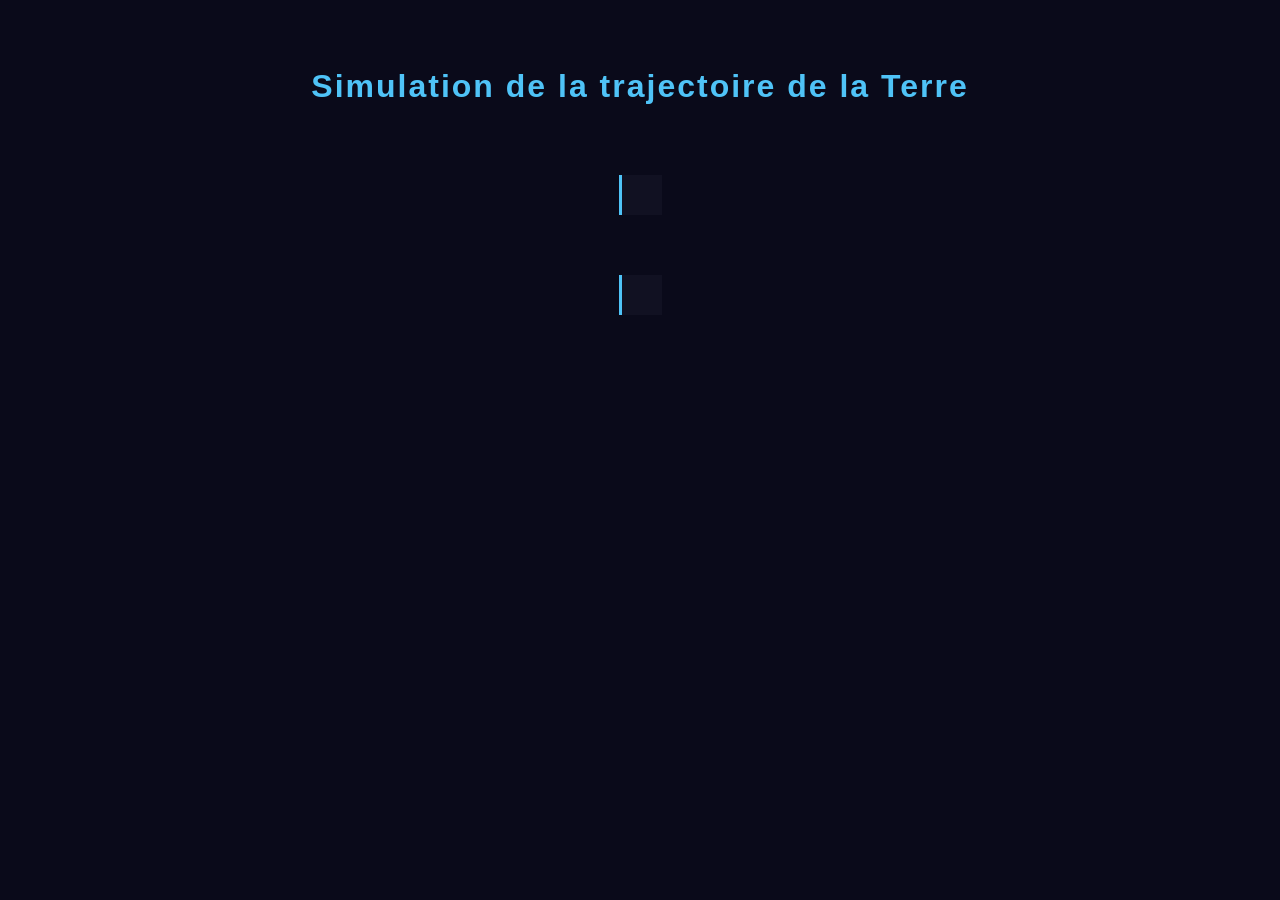
==== index.html @ 92869f79 "move index.html" ====
<!DOCTYPE html>
<html lang="en">
<head>
    <meta charset="UTF-8">
    <meta name="viewport" content="width=device-width, initial-scale=1.0">
    <script src="/website/d3.js"></script>
    <script src="/website/plot.js"></script>
    <script type="module" src="/website/graphs.js"></script>
    <link rel="stylesheet" href="/website/style.css">
    <title>Document</title>
    
</head>
<body>
    <h1> Simulation de la trajectoire de la Terre </h1>

    <div id="trajectoire"></div>
    <div id="energies"></div>

</body>
</html>
---- website/style.css ----
body {
    background-color: #0a0a1a;
    color: white;
    font-family: 'Arial', sans-serif;
    display: flex;
    flex-direction: column;
    align-items: center;
    padding: 20px;
}

h1{
    color: #4fc3f7;
    letter-spacing : 2px;
    margin : 40px
}

#trajectoire, #energies {
    background-color: #111122;
    border-left: 3px solid #4fc3f7;
    padding: 20px;
    margin: 30px 0;
}
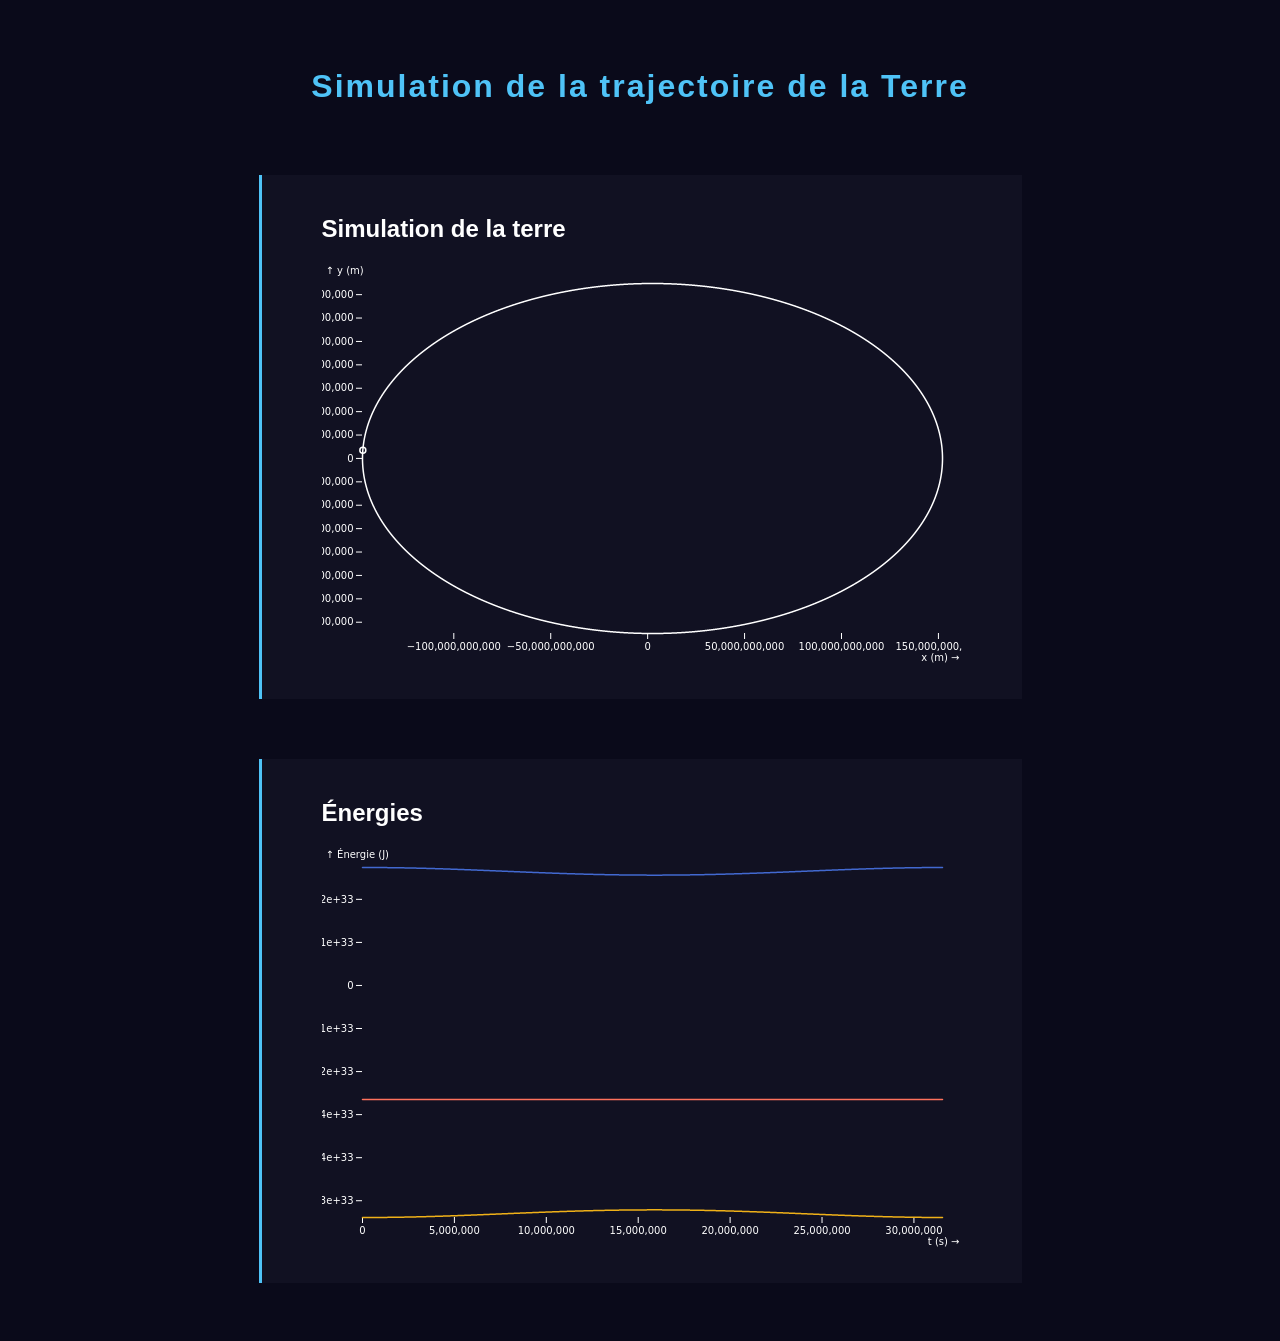
==== commit 408fc021: "update README.md" ====
--- a/index.html
+++ b/index.html
@@ -1,13 +1,13 @@
 <!DOCTYPE html>
-<html lang="en">
+<html lang="fr">
 <head>
     <meta charset="UTF-8">
     <meta name="viewport" content="width=device-width, initial-scale=1.0">
-    <script src="/website/d3.js"></script>
-    <script src="/website/plot.js"></script>
-    <script type="module" src="/website/graphs.js"></script>
-    <link rel="stylesheet" href="/website/style.css">
-    <title>Document</title>
+    <script src="website/d3.js"></script>
+    <script src="website/plot.js"></script>
+    <script type="module" src="website/graphs.js"></script>
+    <link rel="stylesheet" href="website/style.css">
+    <title>- Kepler Project -</title>
     
 </head>
 <body>
